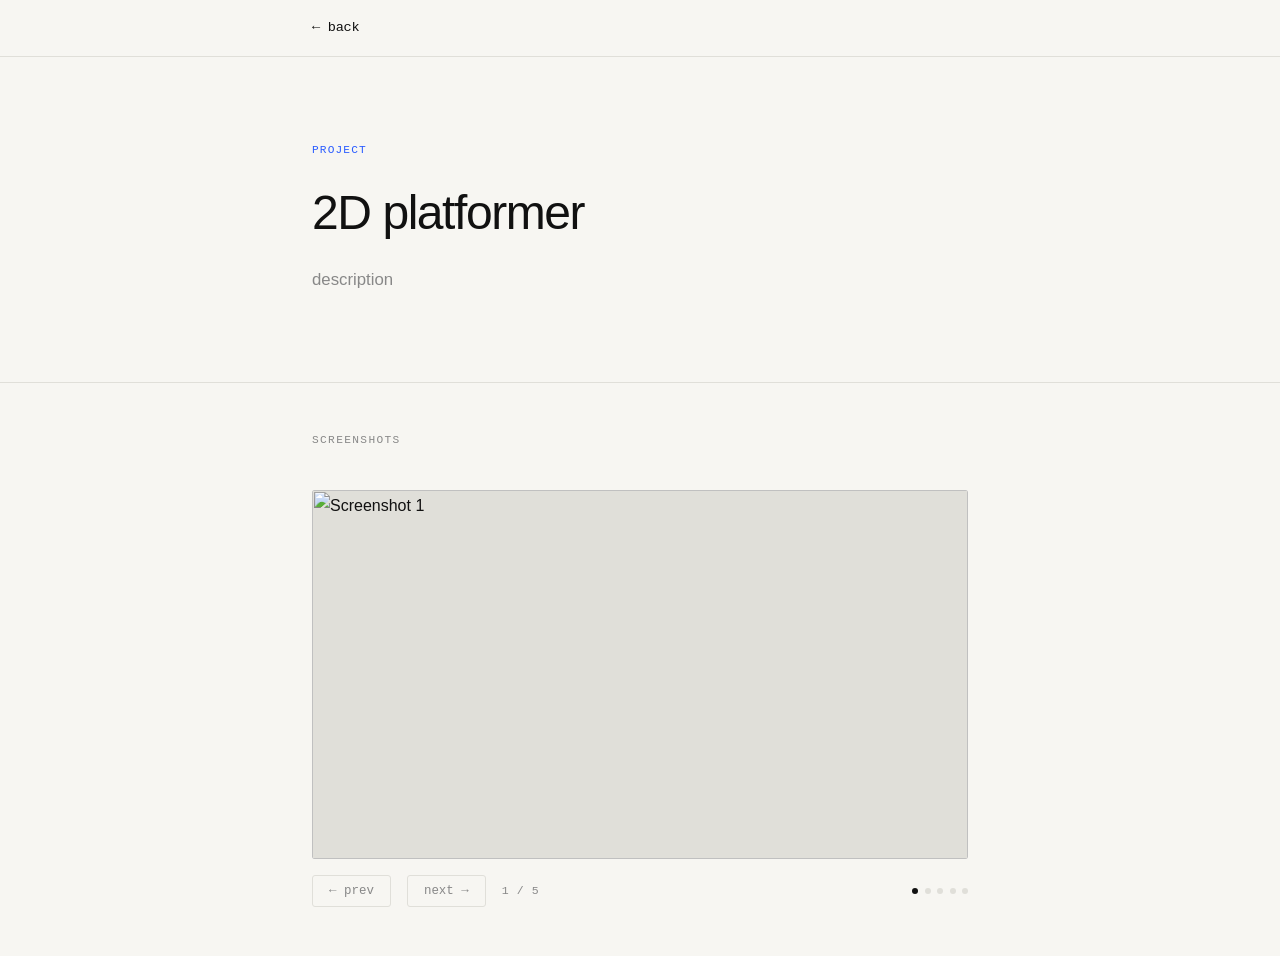
==== 2dplatformer.html @ d6156313 "Created all pages portfolio website with all projects, skills and contact" ====
<htmls>
<head>
  <meta charset="utf-8">
  <meta name="viewport" content="width=device-width, initial-scale=1">
  <title>2D godot platformer</title>
  <link rel="stylesheet" href="style.css">
  <style>
    #hero {
      padding: 140px 0 48px;
    }

    .visualizer-wrapper {
      border-top: 1px solid var(--border);
      padding: 48px 0;
    }

    .upload-label {
      display: inline-block;
      font-family: var(--mono);
      font-size: 0.78rem;
      letter-spacing: 0.03em;
      padding: 0.6rem 1.2rem;
      border-radius: 3px;
      background: var(--ink);
      color: var(--bg);
      cursor: pointer;
      transition: background 0.2s;
      margin-bottom: 2rem;
    }

    .upload-label:hover { background: var(--accent); }

    #audio { display: none; }

    canvas {
      display: block;
      width: 100%;
      height: 160px;
      border-radius: 3px;
      background: #111;
    }

    /* ── Slideshow ── */
    .slideshow-wrapper {
      border-top: 1px solid var(--border);
      padding: 48px 0;
    }

    .slideshow {
      position: relative;
      width: 100%;
      aspect-ratio: 16 / 9;
      background: var(--border);
      border-radius: 3px;
      overflow: hidden;
      margin-bottom: 1rem;
    }

    .slideshow img {
      position: absolute;
      inset: 0;
      width: 100%;
      height: 100%;
      object-fit: cover;
      opacity: 0;
      transition: opacity 0.4s ease;
    }

    .slideshow img.active { opacity: 1; }

    .slideshow-controls {
      display: flex;
      align-items: center;
      gap: 1rem;
    }

    .slide-btn {
      font-family: var(--mono);
      font-size: 0.78rem;
      padding: 0.5rem 1rem;
      border-radius: 3px;
      border: 1px solid var(--border);
      background: none;
      color: var(--muted);
      cursor: pointer;
      transition: all 0.2s;
    }

    .slide-btn:hover { color: var(--ink); border-color: var(--ink); }

    .slide-counter {
      font-family: var(--mono);
      font-size: 0.72rem;
      color: var(--muted);
      letter-spacing: 0.05em;
    }

    .slide-dots {
      display: flex;
      gap: 0.4rem;
      margin-left: auto;
    }

    .dot {
      width: 6px;
      height: 6px;
      border-radius: 50%;
      background: var(--border);
      cursor: pointer;
      transition: background 0.2s;
    }

    .dot.active { background: var(--ink); }
  </style>
</head>
<body>

  <nav>
    <div class="container">
      <a class="nav-logo" href="portfolio.html">← back</a>
    </div>
  </nav>

  <section id="hero">
    <div class="container">
      <span class="tag">Project</span>
      <h1>2D platformer</h1>
      <p class="hero-bio">
        description
      </p>
    </div>
  </section>

  <section class="slideshow-wrapper">
    <div class="container">
      <p class="section-label">Screenshots</p>
      <div class="slideshow" id="slideshow">
        <img src="C:\Users\rocke\OneDrive\Desktop\Coderclass folder\Portfolio\Rocket-Kiers-Portfolio\assets\screenshot_platformer_1.jpg" alt="Screenshot 1" class="active">
        <img src="C:\Users\rocke\OneDrive\Desktop\Coderclass folder\Portfolio\Rocket-Kiers-Portfolio\assets\screenshot_platformer_2.jpg" alt="Screenshot 2">
        <img src="C:\Users\rocke\OneDrive\Desktop\Coderclass folder\Portfolio\Rocket-Kiers-Portfolio\assets\screenshot_platformer_3.jpg" alt="Screenshot 3">
        <img src="C:\Users\rocke\OneDrive\Desktop\Coderclass folder\Portfolio\Rocket-Kiers-Portfolio\assets\screenshot_platformer_4.jpg" alt="Screenshot 4">
        <img src="C:\Users\rocke\OneDrive\Desktop\Coderclass folder\Portfolio\Rocket-Kiers-Portfolio\assets\screenshot_platformer_5.jpg" alt="Screenshot 5">        
      </div>
      <div class="slideshow-controls">
        <button class="slide-btn" id="prev">← prev</button>
        <button class="slide-btn" id="next">next →</button>
        <span class="slide-counter" id="counter">1 / 5</span>
        <div class="slide-dots" id="dots"></div>
      </div>
    </div>
  </section>

</body>
<script>
  const slides = document.querySelectorAll('.slideshow img');
  const counter = document.getElementById('counter');
  const dotsContainer = document.getElementById('dots');
  let current = 0;

  slides.forEach((_, i) => {
    const dot = document.createElement('div');
    dot.classList.add('dot');
    if (i === 0) dot.classList.add('active');
    dot.addEventListener('click', () => goTo(i));
    dotsContainer.appendChild(dot);
  });

    function goTo(index) {
    slides[current].classList.remove('active');
    dotsContainer.children[current].classList.remove('active');
    current = (index + slides.length) % slides.length;
    slides[current].classList.add('active');
    dotsContainer.children[current].classList.add('active');
    counter.textContent = `${current + 1} / ${slides.length}`;
 }

  document.getElementById('prev').addEventListener('click', () => goTo(current - 1));
  document.getElementById('next').addEventListener('click', () => goTo(current + 1));

  document.addEventListener('keydown', e => {
    if (e.key === 'ArrowLeft') goTo(current - 1);
    if (e.key === 'ArrowRight') goTo(current + 1);
  });
</script>
</html>
---- style.css ----
*, *::before, *::after { box-sizing: border-box; margin: 0; padding: 0; }


:root {
  --bg: #f7f6f2;
  --ink: #111;
  --muted: #888;
  --accent: #2a5cff;
  --border: #e0dfd9;
  --mono: 'IBM Plex Mono', monospace;
  --sans: 'IBM Plex Sans', sans-serif;
}

html {
  scroll-behavior: smooth;
}

body {
  background: var(--bg);
  color: var(--ink);
  font-family: var(--sans);
  font-weight: 300;
  line-height: 1.7;
  -webkit-font-smoothing: antialiased;
}


@import url('https://fonts.googleapis.com/css2?family=IBM+Plex+Mono:wght@400;500&family=IBM+Plex+Sans:wght@300;400;500&display=swap');

.container {
  max-width: 720px;
  margin: 0 auto;
  padding: 0 2rem;
}


nav {
  position: fixed;
  top: 0; left: 0; right: 0;
  z-index: 100;
  background: var(--bg);
  border-bottom: 1px solid var(--border);
}

nav .container {
  display: flex;
  justify-content: space-between;
  align-items: center;
  height: 56px;
}

.nav-logo {
  font-family: var(--mono);
  font-size: 0.85rem;
  color: var(--ink);
  text-decoration: none;
  letter-spacing: -0.02em;
}

.nav-links {
  display: flex;
  gap: 2rem;
  list-style: none;
}

.nav-links a {
  font-family: var(--mono);
  font-size: 0.75rem;
  color: var(--muted);
  text-decoration: none;
  letter-spacing: 0.05em;
  text-transform: uppercase;
  transition: color 0.2s;
}

.nav-links a:hover { color: var(--ink); }


#hero {
  padding: 140px 0 80px;
  animation: fadeUp 0.7s ease both 0.1s;
}

.tag {
  display: inline-block;
  font-family: var(--mono);
  font-size: 0.7rem;
  letter-spacing: 0.1em;
  text-transform: uppercase;
  color: var(--accent);
  margin-bottom: 1.5rem;
}

h1 {
  font-size: clamp(2rem, 5vw, 3rem);
  font-weight: 400;
  line-height: 1.2;
  letter-spacing: -0.03em;
  margin-bottom: 1.5rem;
}

h1 em {
  font-style: normal;
  color: var(--muted);
}

.hero-bio {
  font-size: 1.05rem;
  color: var(--muted);
  max-width: 480px;
  margin-bottom: 2.5rem;
}

.hero-links {
  display: flex;
  gap: 1rem;
  align-items: center;
}

/* ── Buttons ── */
.btn {
  font-family: var(--mono);
  font-size: 0.78rem;
  letter-spacing: 0.03em;
  padding: 0.6rem 1.2rem;
  border-radius: 3px;
  text-decoration: none;
  transition: all 0.2s;
}

.btn-primary {
  background: var(--ink);
  color: var(--bg);
}

.btn-primary:hover { background: var(--accent); }

.btn-ghost {
  color: var(--muted);
  border: 1px solid var(--border);
}

.btn-ghost:hover { color: var(--ink); border-color: var(--ink); }

/* ── Sections ── */
section {
  padding: 64px 0;
  border-top: 1px solid var(--border);
}

.section-label {
  font-family: var(--mono);
  font-size: 0.7rem;
  letter-spacing: 0.12em;
  text-transform: uppercase;
  color: var(--muted);
  margin-bottom: 2.5rem;
}

/* ── Projects ── */
.project-list {
  display: flex;
  flex-direction: column;
}

.project {
  display: grid;
  grid-template-columns: 1fr auto;
  gap: 1rem;
  align-items: start;
  padding: 1.5rem 0;
  border-bottom: 1px solid var(--border);
  text-decoration: none;
  color: inherit;
  transition: opacity 0.2s;
}

.project:first-child { border-top: 1px solid var(--border); }
.project:hover { opacity: 0.5; }

.project-name {
  font-size: 1rem;
  font-weight: 400;
  letter-spacing: -0.01em;
  margin-bottom: 0.25rem;
}

.project-desc {
  font-size: 0.875rem;
  color: var(--muted);
}

.project-meta {
  text-align: right;
}

.project-stack {
  font-family: var(--mono);
  font-size: 0.68rem;
  color: var(--muted);
  letter-spacing: 0.03em;
}

.project-year {
  font-family: var(--mono);
  font-size: 0.68rem;
  color: var(--border);
  margin-top: 0.25rem;
}

/* ── Skills ── */
.skills-grid {
  display: grid;
  grid-template-columns: repeat(auto-fill, minmax(160px, 1fr));
  gap: 2rem;
}

.skill-group h3 {
  font-family: var(--mono);
  font-size: 0.72rem;
  letter-spacing: 0.08em;
  text-transform: uppercase;
  color: var(--muted);
  font-weight: 400;
  margin-bottom: 0.75rem;
}

.skill-group ul {
  list-style: none;
  display: flex;
  flex-direction: column;
  gap: 0.3rem;
}

.skill-group li {
  font-size: 0.875rem;
}

/* ── Contact ── */
#contact { border-bottom: none; }

.contact-line {
  font-size: 1.5rem;
  font-weight: 300;
  letter-spacing: -0.02em;
  margin-bottom: 2rem;
}

.contact-links {
  display: flex;
  gap: 2rem;
  flex-wrap: wrap;
}

.contact-links a {
  font-family: var(--mono);
  font-size: 0.8rem;
  color: var(--muted);
  text-decoration: none;
  letter-spacing: 0.03em;
  transition: color 0.2s;
}

.contact-links a:hover { color: var(--ink); }

/* ── Footer ── */
footer {
  padding: 2rem 0;
  border-top: 1px solid var(--border);
}

footer .container {
  display: flex;
  justify-content: space-between;
  align-items: center;
}

footer span {
  font-family: var(--mono);
  font-size: 0.7rem;
  color: var(--muted);
}

/* ── Animation ── */
@keyframes fadeUp {
  from { opacity: 0; transform: translateY(16px); }
  to   { opacity: 1; transform: translateY(0); }
}

/* ── Responsive ── */
@media (max-width: 480px) {
  .nav-links { display: none; }
  .project { grid-template-columns: 1fr; }
  .project-meta { display: none; }
  .contact-links { gap: 1.25rem; }
}
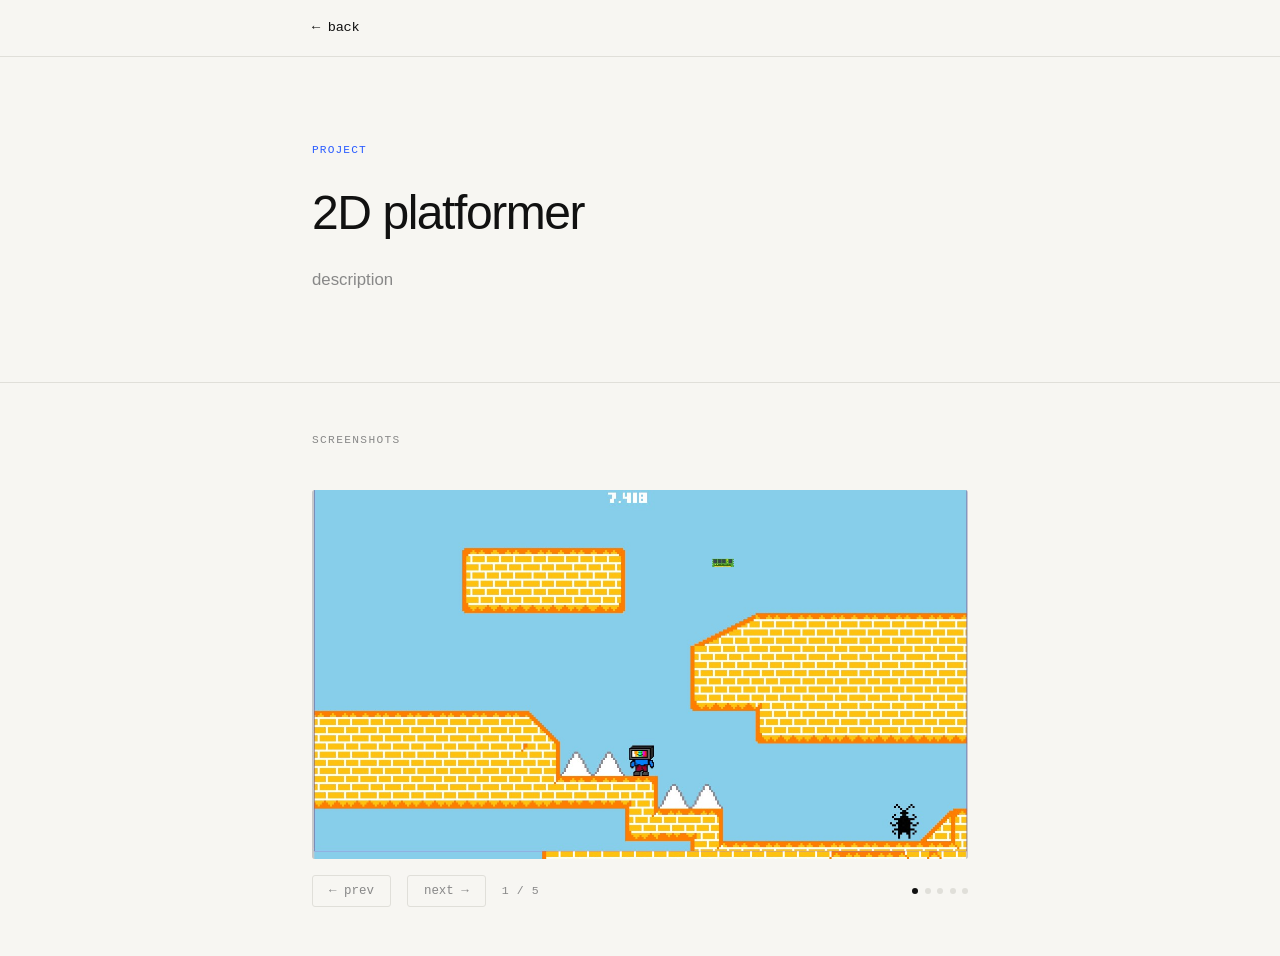
==== commit 34dd8a51: "Edited page links for github pages" ====
--- a/2dplatformer.html
+++ b/2dplatformer.html
@@ -117,7 +117,7 @@
 
   <nav>
     <div class="container">
-      <a class="nav-logo" href="portfolio.html">← back</a>
+      <a class="nav-logo" href="index.html">← back</a>
     </div>
   </nav>
 
@@ -135,11 +135,11 @@
     <div class="container">
       <p class="section-label">Screenshots</p>
       <div class="slideshow" id="slideshow">
-        <img src="C:\Users\rocke\OneDrive\Desktop\Coderclass folder\Portfolio\Rocket-Kiers-Portfolio\assets\screenshot_platformer_1.jpg" alt="Screenshot 1" class="active">
-        <img src="C:\Users\rocke\OneDrive\Desktop\Coderclass folder\Portfolio\Rocket-Kiers-Portfolio\assets\screenshot_platformer_2.jpg" alt="Screenshot 2">
-        <img src="C:\Users\rocke\OneDrive\Desktop\Coderclass folder\Portfolio\Rocket-Kiers-Portfolio\assets\screenshot_platformer_3.jpg" alt="Screenshot 3">
-        <img src="C:\Users\rocke\OneDrive\Desktop\Coderclass folder\Portfolio\Rocket-Kiers-Portfolio\assets\screenshot_platformer_4.jpg" alt="Screenshot 4">
-        <img src="C:\Users\rocke\OneDrive\Desktop\Coderclass folder\Portfolio\Rocket-Kiers-Portfolio\assets\screenshot_platformer_5.jpg" alt="Screenshot 5">        
+        <img src="assets\screenshot_platformer_1.jpg" alt="Screenshot 1" class="active">
+        <img src="assets\screenshot_platformer_2.jpg" alt="Screenshot 2">
+        <img src="assets\screenshot_platformer_3.jpg" alt="Screenshot 3">
+        <img src="assets\screenshot_platformer_4.jpg" alt="Screenshot 4">
+        <img src="assets\screenshot_platformer_5.jpg" alt="Screenshot 5">        
       </div>
       <div class="slideshow-controls">
         <button class="slide-btn" id="prev">← prev</button>
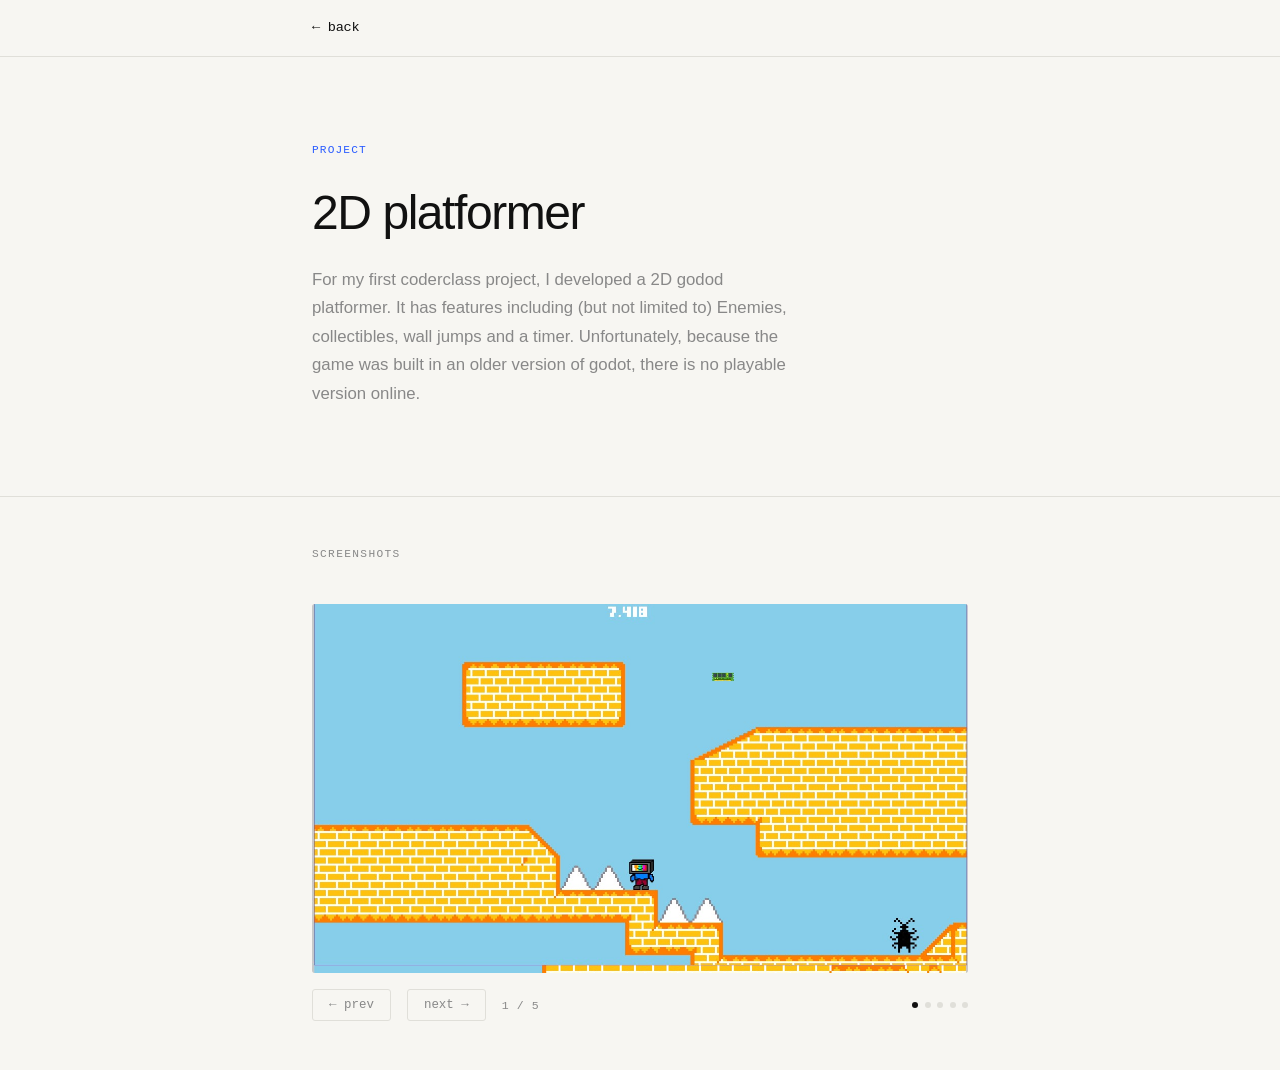
==== commit ebf87d77: "Added description to every project and removed audio visualizer functionality on slime mold page" ====
--- a/2dplatformer.html
+++ b/2dplatformer.html
@@ -126,7 +126,9 @@
       <span class="tag">Project</span>
       <h1>2D platformer</h1>
       <p class="hero-bio">
-        description
+        For my first coderclass project, I developed a 2D godod platformer. It has features including (but not limited to)
+        Enemies, collectibles, wall jumps and a timer. Unfortunately, because the game was built in an older version of godot,
+        there is no playable version online.  
       </p>
     </div>
   </section>
